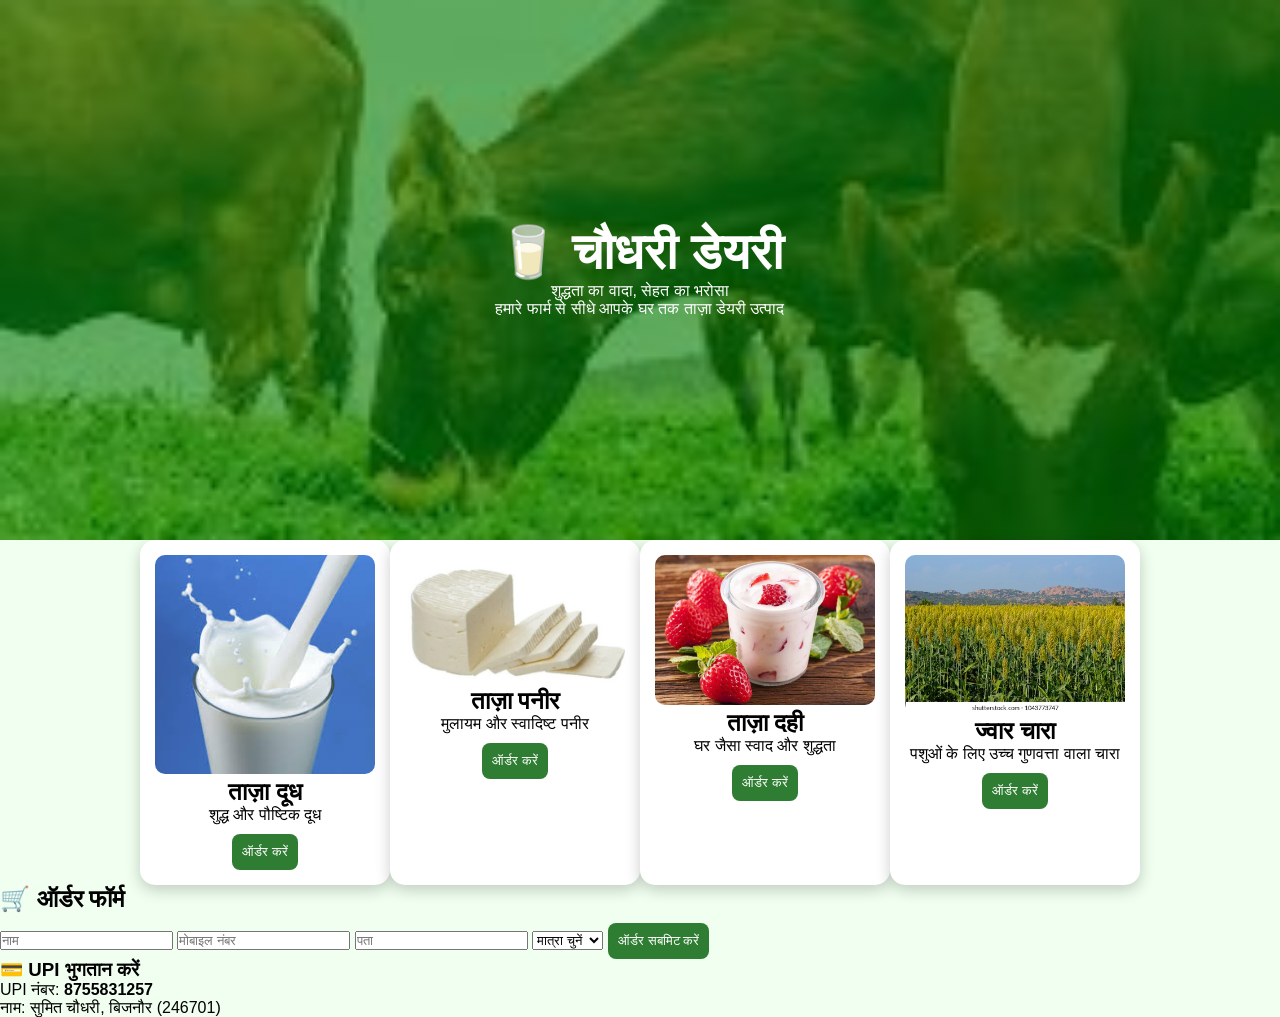
==== templates/index.html @ bb0aa314 "first commit" ====
<!DOCTYPE html>
<html lang="hi">
<head>
    <meta charset="UTF-8">
    <title>चौधरी डेयरी</title>
    <link rel="stylesheet" href="/static/css/style.css">
</head>
<body>

<!-- HERO SECTION -->
<div class="hero">
    <h1>🥛 चौधरी डेयरी</h1>
    <p>शुद्धता का वादा, सेहत का भरोसा</p>
    <p>हमारे फार्म से सीधे आपके घर तक ताज़ा डेयरी उत्पाद</p>
</div>

<!-- PRODUCTS -->
<div class="animals">

    <!-- Milk -->
    <div class="card">
        <img src="/static/images/milk.jpg">
        <h2>ताज़ा दूध</h2>
        <p>शुद्ध और पौष्टिक दूध</p>
        <button onclick="selectProduct('दूध')">ऑर्डर करें</button>
    </div>

    <!-- Paneer -->
    <div class="card">
        <img src="/static/images/panner.jpg">
        <h2>ताज़ा पनीर</h2>
        <p>मुलायम और स्वादिष्ट पनीर</p>
        <button onclick="selectProduct('पनीर')">ऑर्डर करें</button>
    </div>

    <!-- Yoghurt -->
    <div class="card">
        <img src="/static/images/yoghurt.jpg">
        <h2>ताज़ा दही</h2>
        <p>घर जैसा स्वाद और शुद्धता</p>
        <button onclick="selectProduct('दही')">ऑर्डर करें</button>
    </div>

    <!-- Animal Feed -->
    <div class="card">
        <img src="/static/images/jowar.jpg">
        <h2>ज्वार चारा</h2>
        <p>पशुओं के लिए उच्च गुणवत्ता वाला चारा</p>
        <button onclick="selectProduct('ज्वार चारा')">ऑर्डर करें</button>
    </div>

</div>

<!-- ORDER FORM -->
<div class="form-box">
    <h2>🛒 ऑर्डर फॉर्म</h2>

    <form action="/place-order" method="POST">

        <input type="hidden" name="product" id="product">

        <input type="text" name="name" placeholder="नाम" required>
        <input type="text" name="mobile" placeholder="मोबाइल नंबर" required>
        <input type="text" name="address" placeholder="पता" required>

        <!-- Quantity -->
        <select name="quantity" required>
            <option value="">मात्रा चुनें</option>
            <option value="1 लीटर">1 लीटर</option>
            <option value="2 लीटर">2 लीटर</option>
            <option value="500 ग्राम">500 ग्राम</option>
            <option value="1 किलो">1 किलो</option>
        </select>

        <button type="submit">ऑर्डर सबमिट करें</button>
    </form>

    <!-- PAYMENT -->
    <h3>💳 UPI भुगतान करें</h3>
    <p>UPI नंबर: <b>8755831257</b></p>
    <p>नाम: सुमित चौधरी, बिजनौर (246701)</p>

</div>

<script>
function selectProduct(product) {
    document.getElementById("product").value = product;
    alert(product + " चयनित किया गया");
}
</script>

</body>
</html>
---- static/css/style.css ----
* {
    margin: 0;
    padding: 0;
    box-sizing: border-box;
}

body {
    font-family: Arial, sans-serif;
    background: #f0fff0;
}

/* HERO */
.hero {
    height: 60vh;
    background: linear-gradient(rgba(0,128,0,0.6), rgba(0,128,0,0.6)),
                url('/static/images/cow1.jpg') center/cover no-repeat;
    display: flex;
    flex-direction: column;
    justify-content: center;
    align-items: center;
    color: white;
}

.hero h1 {
    font-size: 50px;
}

/* PRODUCTS */
.animals {
    display: flex;
    flex-wrap: wrap;
    justify-content: center;
}
/* CARD */
.card {
    background: white;
    width: 250px;
    border-radius: 15px;
    padding: 15px;
    text-align: center;
    transition: 0.3s;
    box-shadow: 0 5px 15px rgba(0,0,0,0.2);
}

.card:hover {
    transform: scale(1.05);
}

.card img {
    width: 100%;
    border-radius: 10px;
}

/* BUTTON */
button {
    margin-top: 10px;
    padding: 10px;
    border: none;
    background: #2e7d32;
    color: white;
    border-radius: 8px;
    cursor: pointer;
}

button:hover {
    background: #1b5e20;
}

/* CART */
.cart-box {
    background: white;
    width: 300px;
    margin: 20px auto;
    padding: 20px;
    border-radius: 10px;
    box-shadow: 0 5px 10px rgba(0,0,0,0.2);
}
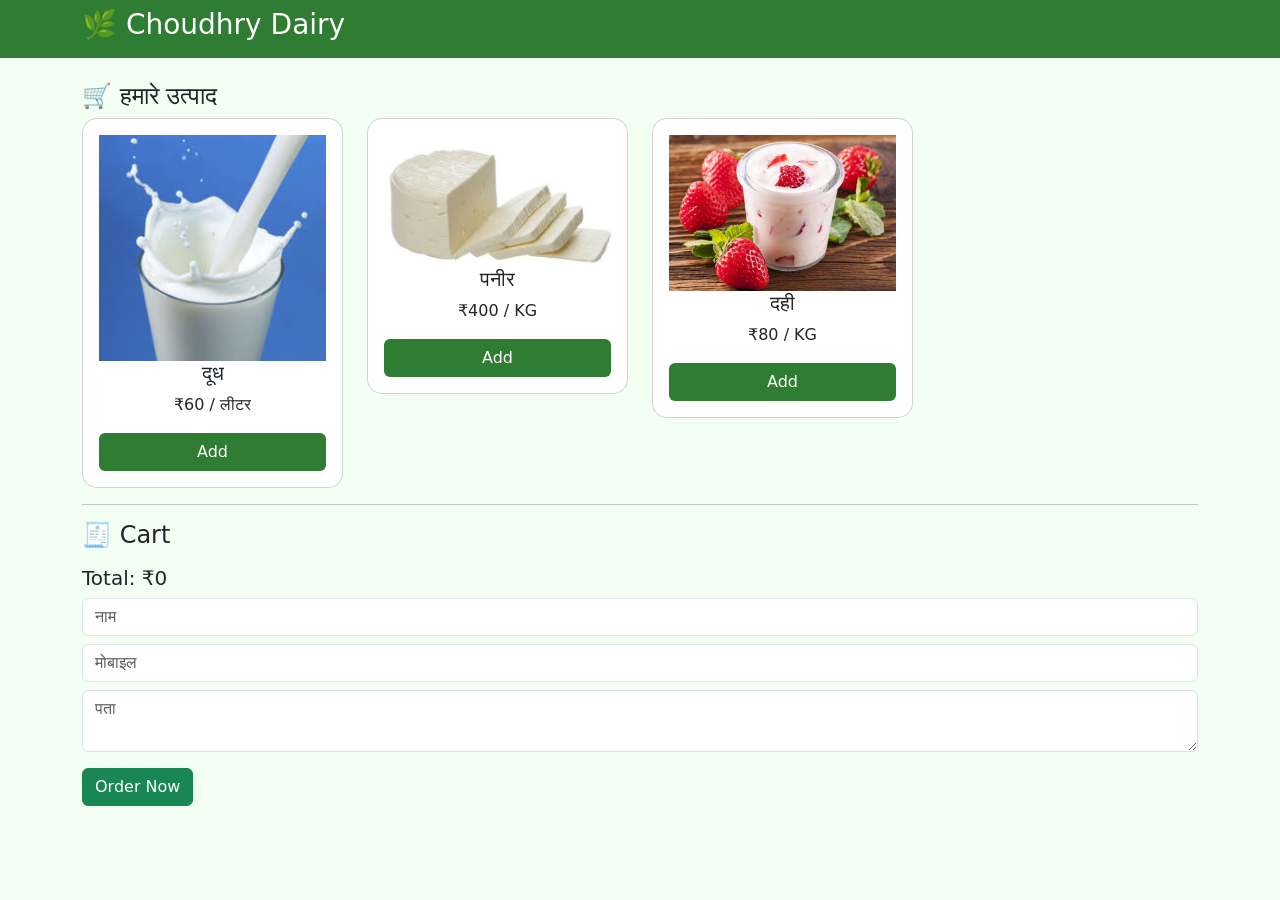
==== commit b367533d: "working fine" ====
--- a/templates/index.html
+++ b/templates/index.html
@@ -1,91 +1,108 @@
 <!DOCTYPE html>
 <html lang="hi">
 <head>
-    <meta charset="UTF-8">
-    <title>चौधरी डेयरी</title>
-    <link rel="stylesheet" href="/static/css/style.css">
+<meta charset="UTF-8">
+<title>Choudhry Dairy</title>
+
+<link href="https://cdn.jsdelivr.net/npm/bootstrap@5.3.0/dist/css/bootstrap.min.css" rel="stylesheet">
+
+<style>
+body {
+    background: #f4fff4;
+}
+.navbar {
+    background: #2e7d32;
+}
+.card {
+    border-radius: 15px;
+    transition: 0.3s;
+}
+.card:hover {
+    transform: scale(1.05);
+}
+.btn-green {
+    background: #2e7d32;
+    color: white;
+}
+</style>
 </head>
+
 <body>
 
-<!-- HERO SECTION -->
-<div class="hero">
-    <h1>🥛 चौधरी डेयरी</h1>
-    <p>शुद्धता का वादा, सेहत का भरोसा</p>
-    <p>हमारे फार्म से सीधे आपके घर तक ताज़ा डेयरी उत्पाद</p>
+<nav class="navbar navbar-dark">
+<div class="container">
+<h3 class="text-white">🌿 Choudhry Dairy</h3>
+</div>
+</nav>
+
+<div class="container mt-4">
+
+<h4>🛒 हमारे उत्पाद</h4>
+
+<div class="row">
+
+<!-- Milk -->
+<div class="col-md-3">
+<div class="card p-3 text-center">
+<img src="/static/images/milk.jpg" class="img-fluid">
+<h5>दूध</h5>
+<p>₹60 / लीटर</p>
+<button class="btn btn-green" onclick="addToCart('दूध',60)">Add</button>
+</div>
 </div>
 
-<!-- PRODUCTS -->
-<div class="animals">
+<!-- Paneer -->
+<div class="col-md-3">
+<div class="card p-3 text-center">
+<img src="/static/images/panner.jpg">
+<h5>पनीर</h5>
+<p>₹400 / KG</p>
+<button class="btn btn-green" onclick="addToCart('पनीर',400)">Add</button>
+</div>
+</div>
 
-    <!-- Milk -->
-    <div class="card">
-        <img src="/static/images/milk.jpg">
-        <h2>ताज़ा दूध</h2>
-        <p>शुद्ध और पौष्टिक दूध</p>
-        <button onclick="selectProduct('दूध')">ऑर्डर करें</button>
-    </div>
-
-    <!-- Paneer -->
-    <div class="card">
-        <img src="/static/images/panner.jpg">
-        <h2>ताज़ा पनीर</h2>
-        <p>मुलायम और स्वादिष्ट पनीर</p>
-        <button onclick="selectProduct('पनीर')">ऑर्डर करें</button>
-    </div>
-
-    <!-- Yoghurt -->
-    <div class="card">
-        <img src="/static/images/yoghurt.jpg">
-        <h2>ताज़ा दही</h2>
-        <p>घर जैसा स्वाद और शुद्धता</p>
-        <button onclick="selectProduct('दही')">ऑर्डर करें</button>
-    </div>
-
-    <!-- Animal Feed -->
-    <div class="card">
-        <img src="/static/images/jowar.jpg">
-        <h2>ज्वार चारा</h2>
-        <p>पशुओं के लिए उच्च गुणवत्ता वाला चारा</p>
-        <button onclick="selectProduct('ज्वार चारा')">ऑर्डर करें</button>
-    </div>
+<!-- Curd -->
+<div class="col-md-3">
+<div class="card p-3 text-center">
+<img src="/static/images/yoghurt.jpg">
+<h5>दही</h5>
+<p>₹80 / KG</p>
+<button class="btn btn-green" onclick="addToCart('दही',80)">Add</button>
+</div>
+</div>
 
 </div>
 
-<!-- ORDER FORM -->
-<div class="form-box">
-    <h2>🛒 ऑर्डर फॉर्म</h2>
+<hr>
 
-    <form action="/place-order" method="POST">
+<h4>🧾 Cart</h4>
+<ul id="cart"></ul>
+<h5>Total: ₹<span id="total">0</span></h5>
 
-        <input type="hidden" name="product" id="product">
+<form method="POST" action="/checkout">
+<input class="form-control mt-2" name="name" placeholder="नाम" required>
+<input class="form-control mt-2" name="mobile" placeholder="मोबाइल" required>
+<textarea class="form-control mt-2" name="address" placeholder="पता"></textarea>
 
-        <input type="text" name="name" placeholder="नाम" required>
-        <input type="text" name="mobile" placeholder="मोबाइल नंबर" required>
-        <input type="text" name="address" placeholder="पता" required>
+<input type="hidden" name="cart_data" id="cart_data">
 
-        <!-- Quantity -->
-        <select name="quantity" required>
-            <option value="">मात्रा चुनें</option>
-            <option value="1 लीटर">1 लीटर</option>
-            <option value="2 लीटर">2 लीटर</option>
-            <option value="500 ग्राम">500 ग्राम</option>
-            <option value="1 किलो">1 किलो</option>
-        </select>
-
-        <button type="submit">ऑर्डर सबमिट करें</button>
-    </form>
-
-    <!-- PAYMENT -->
-    <h3>💳 UPI भुगतान करें</h3>
-    <p>UPI नंबर: <b>8755831257</b></p>
-    <p>नाम: सुमित चौधरी, बिजनौर (246701)</p>
+<button class="btn btn-success mt-3">Order Now</button>
+</form>
 
 </div>
 
 <script>
-function selectProduct(product) {
-    document.getElementById("product").value = product;
-    alert(product + " चयनित किया गया");
+let cart = [];
+let total = 0;
+
+function addToCart(product, price){
+    cart.push({product, price});
+    total += price;
+
+    document.getElementById("cart").innerHTML += `<li>${product} - ₹${price}</li>`;
+    document.getElementById("total").innerText = total;
+
+    document.getElementById("cart_data").value = JSON.stringify(cart);
 }
 </script>
 
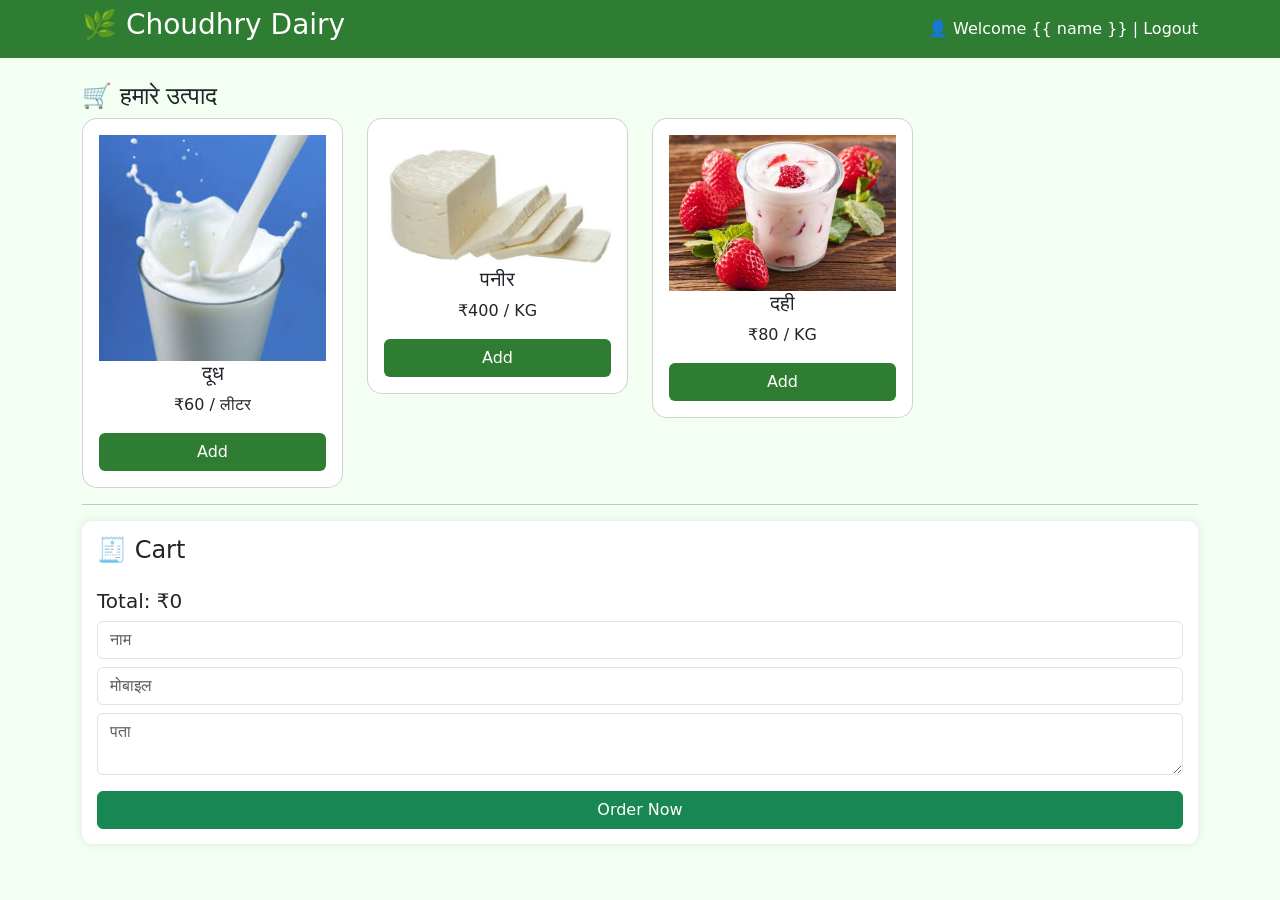
==== commit 0f2cd410: "second commit" ====
--- a/templates/index.html
+++ b/templates/index.html
@@ -7,12 +7,9 @@
 <link href="https://cdn.jsdelivr.net/npm/bootstrap@5.3.0/dist/css/bootstrap.min.css" rel="stylesheet">
 
 <style>
-body {
-    background: #f4fff4;
-}
-.navbar {
-    background: #2e7d32;
-}
+body { background: #f4fff4; }
+.navbar { background: #2e7d32; }
+
 .card {
     border-radius: 15px;
     transition: 0.3s;
@@ -20,18 +17,32 @@
 .card:hover {
     transform: scale(1.05);
 }
+
 .btn-green {
     background: #2e7d32;
     color: white;
+}
+
+.cart-box {
+    background: #ffffff;
+    padding: 15px;
+    border-radius: 10px;
+    box-shadow: 0px 0px 10px rgba(0,0,0,0.1);
 }
 </style>
 </head>
 
 <body>
 
+<!-- NAVBAR -->
 <nav class="navbar navbar-dark">
-<div class="container">
-<h3 class="text-white">🌿 Choudhry Dairy</h3>
+<div class="container d-flex justify-content-between">
+    <h3 class="text-white">🌿 Choudhry Dairy</h3>
+
+    <div class="text-white">
+        👤 Welcome {{ name }} |
+        <a href="/logout" class="text-white text-decoration-none">Logout</a>
+    </div>
 </div>
 </nav>
 
@@ -47,27 +58,27 @@
 <img src="/static/images/milk.jpg" class="img-fluid">
 <h5>दूध</h5>
 <p>₹60 / लीटर</p>
-<button class="btn btn-green" onclick="addToCart('दूध',60)">Add</button>
+<button class="btn btn-green" onclick="addToCart('Milk')">Add</button>
 </div>
 </div>
 
 <!-- Paneer -->
 <div class="col-md-3">
 <div class="card p-3 text-center">
-<img src="/static/images/panner.jpg">
+<img src="/static/images/panner.jpg" class="img-fluid">
 <h5>पनीर</h5>
 <p>₹400 / KG</p>
-<button class="btn btn-green" onclick="addToCart('पनीर',400)">Add</button>
+<button class="btn btn-green" onclick="addToCart('Cheese')">Add</button>
 </div>
 </div>
 
 <!-- Curd -->
 <div class="col-md-3">
 <div class="card p-3 text-center">
-<img src="/static/images/yoghurt.jpg">
+<img src="/static/images/yoghurt.jpg" class="img-fluid">
 <h5>दही</h5>
 <p>₹80 / KG</p>
-<button class="btn btn-green" onclick="addToCart('दही',80)">Add</button>
+<button class="btn btn-green" onclick="addToCart('Curd')">Add</button>
 </div>
 </div>
 
@@ -75,36 +86,33 @@
 
 <hr>
 
+<!-- CART -->
+<div class="cart-box mt-3">
+
 <h4>🧾 Cart</h4>
-<ul id="cart"></ul>
+
+<ul id="cart-list" class="list-group mb-3"></ul>
+
 <h5>Total: ₹<span id="total">0</span></h5>
 
 <form method="POST" action="/checkout">
+
 <input class="form-control mt-2" name="name" placeholder="नाम" required>
 <input class="form-control mt-2" name="mobile" placeholder="मोबाइल" required>
 <textarea class="form-control mt-2" name="address" placeholder="पता"></textarea>
 
+<!-- IMPORTANT -->
 <input type="hidden" name="cart_data" id="cart_data">
 
-<button class="btn btn-success mt-3">Order Now</button>
+<button class="btn btn-success mt-3 w-100">Order Now</button>
+
 </form>
 
 </div>
 
-<script>
-let cart = [];
-let total = 0;
+</div>
 
-function addToCart(product, price){
-    cart.push({product, price});
-    total += price;
-
-    document.getElementById("cart").innerHTML += `<li>${product} - ₹${price}</li>`;
-    document.getElementById("total").innerText = total;
-
-    document.getElementById("cart_data").value = JSON.stringify(cart);
-}
-</script>
+<script src="/static/js/script.js"></script>
 
 </body>
 </html>
